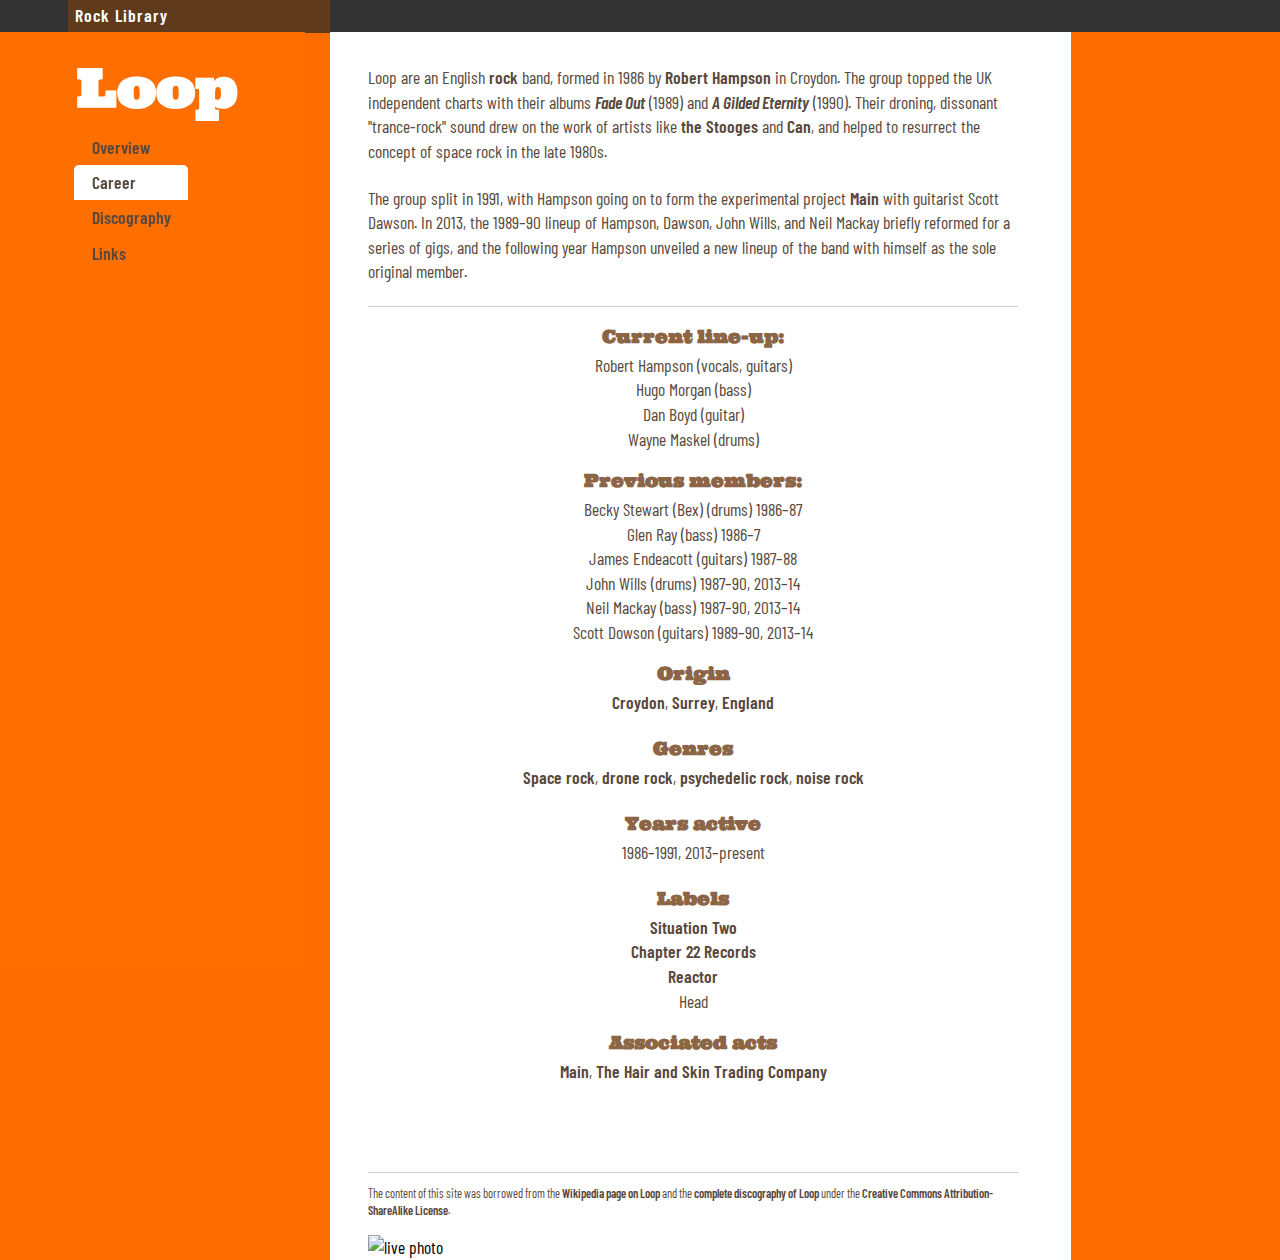
==== career.html @ be3361d3 "Create career.html" ====
<!DOCTYPE html>
<html lang="en">
	<head>
		<meta charset="utf-8">
		<title>lesson 6 | Loop</title>

		<link rel="stylesheet" href="css/main.css" media="all">
	
		<!-- Web Fonts -->
		<style>
@import url('https://fonts.googleapis.com/css?family=Barlow+Condensed:400,400i,500,500i,600,600i|Barlow:400,900|Ultra');
		</style>
		
		<!-- Mobile Friendliness -->
		<meta name="viewport" content="width=device-width, initial-scale=1"/>
		<meta name="MobileOptimized" content="width">
		<meta name="HandheldFriendly" content="true">

		<link rel="canonical" href="http://en.wikipedia.org/wiki/Loop_(band)"/>

		<!-- Polyfill for Picture element -->
		<script>document.createElement( "picture" );</script>
		<script src="js/picturefill.min.js" async></script>
	</head>
	<body>

	<div class="topElement">
		<ul>
			<li class="topElementli">Rock Library</li>
		</ul>
	</div>
		
		
		<header role="banner" class="banner" id="banner" tabindex="-1">
		<h1><a href="index.html">Loop</a></h1>
		<a id="nav-jump" href="#menu"><b class="hidden">Jump to the</b> Menu</a>
			
		</header>

<main role="main">

	<div class="parDiv">
	
		<p>Loop are an English <a href="https://en.wikipedia.org/wiki/Rock_music" title="Rock music">rock</a> band, formed in 1986 by <a href="https://en.wikipedia.org/wiki/Robert_Hampson" title="Robert Hampson">Robert Hampson</a> in Croydon. The group topped the UK independent charts with their albums <i><a href="https://en.wikipedia.org/wiki/Fade_Out_(album)" title="Fade Out (album)">Fade Out</a></i> (1989) and <i><a href="https://en.wikipedia.org/wiki/A_Gilded_Eternity" title="A Gilded Eternity">A Gilded Eternity</a></i> (1990). Their droning, dissonant "trance-rock" sound drew on the work of artists like <a href="https://en.wikipedia.org/wiki/The_Stooges" title="The Stooges">the Stooges</a> and <a href="https://en.wikipedia.org/wiki/Can_(band)" title="Can (band)">Can</a>, and helped to resurrect the concept of space rock in the late 1980s.</p>
		<p>The group split in 1991, with Hampson going on to form the experimental project <a href="https://en.wikipedia.org/wiki/Main_(band)" title="Main (band)">Main</a> with guitarist Scott Dawson. In 2013, the 1989–90 lineup of Hampson, Dawson, John Wills, and Neil Mackay briefly reformed for a series of gigs, and the following year Hampson unveiled a new lineup of the band with himself as the sole original member.</p>

</div>

<div class="factsDiv">			
			
<h3>Current line-up:</h3>

<ul class="members">
<li>Robert Hampson (vocals, guitars)</li>
<li>Hugo Morgan (bass)</li>
<li>Dan Boyd (guitar)</li>
<li>Wayne Maskel (drums)</li>
</ul>			
			
<h3>Previous members:</h3>

<ul>
<li>Becky Stewart (Bex) (drums) 1986–87</li>
<li>Glen Ray (bass) 1986–7</li>
<li>James Endeacott (guitars) 1987–88</li>
<li>John Wills (drums) 1987–90, 2013–14</li>
<li>Neil Mackay (bass) 1987–90, 2013–14</li>
<li>Scott Dowson (guitars) 1989–90, 2013–14</li>
</ul>

<h3>Origin</h3>

<p><a href="https://en.wikipedia.org/wiki/Croydon">Croydon</a>, <a href="https://en.wikipedia.org/wiki/Surrey">Surrey</a>, <a href="https://en.wikipedia.org/wiki/England">England</a></p>
 
<h3>Genres</h3>	

<p><a href="https://en.wikipedia.org/wiki/Space_rock">Space rock</a>, <a href="https://en.wikipedia.org/wiki/Drone_music">drone</a> <a href="https://en.wikipedia.org/wiki/Rock_music">rock</a>, <a href="https://en.wikipedia.org/wiki/Psychedelic_rock">psychedelic rock</a>, <a href="https://en.wikipedia.org/wiki/Noise_rock">noise rock</a></p>

<h3>Years active</h3>	

<p>1986–1991, 2013–present</p>


<h3>Labels</h3>

<ul class="labels">
<li><a href="https://en.wikipedia.org/wiki/Situation_Two">Situation Two</a></li>
 <li><a href="https://www.discogs.com/label/9010-Chapter-22">Chapter 22 Records</a></li>
<li><a href="https://www.discogs.com/label/174914-Reactor-2">Reactor</a></li> 
<li>Head</li>
</ul>

<h3>Associated acts</h3>	

<p><a href="https://en.wikipedia.org/wiki/Main_(band)">Main</a>, <a href="https://en.wikipedia.org/wiki/The_Hair_and_Skin_Trading_Company">The Hair and Skin Trading Company</a></p>
	

</div>		
		
</main>
		
	<nav id="menu" tabindex="-1" role="navigation">
	<h1 class="hidden">More:</h1>
	<ul>
	<li><a href="index.html"><b class="hidden"></b>Overview<b class="hidden">Overview</b></a></li>
	<li><mark><a href="career.html"><b class="hidden">Career</b>Career<b class="hidden">Career</b></a></mark></li>	
	<li><a href="discog.html"><b class="hidden">Discography</b>Discography<b class="hidden">Discography</b></a></li>
	<li><a href="links.html"><b class="hidden">Videos</b>Links<b class="hidden">Links</b></a></li>
	</ul>
	<a id="menu-close" href="#banner"><b class="hidden">Return to the content</b></a>
	</nav>

<main>
<div class="parDiv">
	
	<footer>
	<p id="copyright">The content of this site was borrowed from the <a href="//en.wikipedia.org/wiki/Loop_(band)">Wikipedia page on Loop </a>and the <a href="http://www.glassdarkly.com/LOOP-PAGE.html">complete discography of Loop </a>under the <a href="//en.wikipedia.org/wiki/Wikipedia:Text_of_Creative_Commons_Attribution-ShareAlike_3.0_Unported_License">Creative Commons Attribution-ShareAlike License</a>.</p>
	</footer>
	
	<img src="https://upload.wikimedia.org/wikipedia/commons/thumb/f/f1/Loop_%281989%29.jpg/559px-Loop_%281989%29.jpg"
	alt="live photo">
	
	
	</div>

</main>
		
	<script src="js/main.js" async></script>
	</body>
</html>
---- css/main.css ----
/* =================================================================
 * Main CSS file from I Heart Cuttlefish Project
 * by Aaron Gustafson, Easy Designs. Edited by Robin Spencer.
 * ================================================================= */

/* Charset Controls */
@charset "UTF-8";

/* Media Query controls */
@-moz-viewport {
  width: device-width;
  zoom: 1.0;
}
@-ms-viewport {
  width: device-width;
  zoom: 1.0;
}
@-o-viewport {
  width: device-width;
  zoom: 1.0;
}
@-webkit-viewport {
  width: device-width;
  zoom: 1.0;
}
@viewport {
  width: device-width;
  zoom: 1.0;
}

https://fonts.googleapis.com/css?family=Barlow+Condensed:300,300i,400,400i,500,500i,600,600i|Ultra, sans-serif;


/* CSS Reset for HTML5 */
article,aside,details,figcaption,figure,footer,header,hgroup,main,menu,nav,section,summary{display:block;}


body {
    font: 110%/1.4 "Barlow Condensed", Helvetica, Arial, sans-serif;
    margin: 0;
    padding: 0;
    background: #ff6d01;
    -moz-font-smoothing: antialiased;
    -ms-font-smoothing: antialiased;
    -o-font-smoothing: antialiased;
    -webkit-font-smoothing: antialiased;
    font-smoothing: antialiased;
}

/* =================================================================
 * Defaults
 * ================================================================= */
h1, h2{
    font-family: Ultra, sans-serif;
    line-height: 1; /* 1.4 * the font size */
    margin: 0;
	-moz-font-smoothing: antialiased;
        -ms-font-smoothing: antialiased;
        -o-font-smoothing: antialiased;
    -webkit-font-smoothing: antialiased;
         font-smoothing: antialiased;
	color: #fdb677;
}
h1 {
    font-size: 3em; /* 16 * 3 = 48 */
    margin-bottom: .15em; /* 16 * .15 = 2.4 */
}
section h1 {
    font-size: 2em; /* 16 * 2 = 32 */
}
h3 {
	font-family: Ultra;
	font-size: 1em;
	margin-bottom: .2em;
	color: #8c6546;
}

p, dl, ol, ul {
    margin: 0;
    margin-bottom: 1.25em; /* 16 * 1.2 = 20 */
    color: #58493c;
}
a {
    font-weight: 600;
    color: #58493c;
    text-decoration: none;
}
    a:hover,
    a:focus,
    a:active {
        color: #ff6e01;
	-webkit-transition: color 1s;
	-moz-transition: color 1s;
        -ms-transition: color 1s;
            transition: color 1s;
    }
ul {
    list-style-type: none;
    margin: 0;
    padding: 0;
}

cite {
    font-style: normal;
}
.topElementli {
    float: left;
    position: relative;
    margin: 0px 0px 0px 68px;
    padding: 3px 0px 5px 7px;
    font-family: "Barlow Condensed";
    font-weight: 600;
    color: #fff;
    background: #5f3a1d;
    letter-spacing: 1px;
    width: 255px;
    -webkit-transform: translateZ(0);
    -webkit-font-smoothing: subpixel-antialiased;
}


/* =================================================================
 * Helpers
 * ================================================================= */
.hidden {
    position: absolute !important;
    height: 1px;
    width: 1px;
    overflow: hidden;
    clip: rect(1px 1px 1px 1px); /* IE6 and IE7 use the wrong syntax */
    clip: rect(1px, 1px, 1px, 1px);
}


/* =================================================================
 * Layout
 * ================================================================= */
hr {
    display: none;
}
header,
main,
nav,
footer {
    margin: 0px;
}
header,
main,
nav {
    margin-bottom: 1em;
}
main {
    /* box-sizing: border-box; */
    padding: 65px 3em 1px 38px;
    margin: 0px 9em 0px 330px;
    max-width: 650px;
    /* -webkit-mask-position: inherit; */
    /* border-right: #ff6e01 solid 7em; */
    background: #fff;
}

.parDiv {
    max-width:  700px;
}
		
.factsDiv {
    border-top: 1px solid #ccc;
    display: block;
    text-align: center;
    max-width:  700px;
}
.topElement {
    position: fixed;
    margin: 0px 0px 0px 0px;
    width: 100%;
    background: #333;
    height: 32px;
}


/* =================================================================
 * Banner
 * ================================================================= */
.banner {
    background: #ff6f00;
    color: #fff;
    margin: 32px 0 2em;
    padding: 3% 2em;
    position: fixed;
    width: 270px;
    float: left;
    position: fixed;
    outline: none;
}
    .banner h1 {
        font-size: 3em;
        line-height: 1;
        margin: 0;
    }
    .banner a {
        border-bottom: 0;
        color: #fff;
        text-decoration: none;
    }
.banner--home {
    text-align: center;
    padding: 7% 0 5%;
}
    .banner--home h1 {
        font-size: 8vw; /* if supported, scale with the screen */
        padding-top: 2%;
    }
    .banner--home img {
        display: inline;
        width: 50%;
        max-width: 400px;
        height: auto;
    }


/* =================================================================
 * Navigation
 * ================================================================= */
#nav-jump {
    border: 1px solid;
    border-radius: 3px;
    background: #333;
    color: #fff;
    font-family: "Barlow Condensed", Helvetica, Arial, sans-serif;
    font-weight: 400;
    font-size: 1em;
    padding: .5em;
    text-transform: uppercase;
    /* move to the upper right corner */
    position: absolute;
    top: .75em;
    right: 1em;
    z-index: 1000;
}
nav {
    outline: none;
}
nav ul {
    background: #fff;
    background-color: rgba(255, 255, 255, .95);
    color: #000;
    border-top: 1px solid;
    list-style: none;
    margin: 42px 0px 0px 49px;
    padding: 0;
    position: fixed;
}
nav a {
    border-bottom: 1px solid #000;
    color: #000;
    display: block;
    	font: "Barlow Condensed", Helvetica, Arial, sans-serif;
	font-weight: 400;
	font-size: 1em;
    line-height: 2;
    padding: 0 1em;
    outline: none;
    -webkit-transition: background .4s, color 0s .1s;
       -moz-transition: background .4s, color 0s .1s;
        -ms-transition: background .4s, color 0s .1s;
            transition: background .4s, color 0s .1s;
}
nav mark a {
    background: #000;
    color: #fff;
}
nav ul a:hover,
nav ul a:focus,
nav mark a:hover,
nav mark a:focus {
    background: #ccc;
    color: #000;
    -webkit-transition: background .4s;
       -moz-transition: background .4s;
        -ms-transition: background .4s;
            transition: background .4s;
}

 
/* =================================================================
 * Footer
 * ================================================================= */
footer {
    border-top: 1px solid #ccc;
    padding-top: 1em;
    font-size: 0.7em; /* 16 * .875 = 14 */
    /* max-width: inherit; */
    }

 
/* =================================================================
 * Media
 * ================================================================= */

/* =Responsive Images */
picture,
img {
    display: block;
    width: 100%;
    /* max-width: 100%; */
    /* height: auto; */
}

/* =Responsive Videos
 * See http://css-tricks.com/NetMag/FluidWidthVideo/Article-FluidWidthVideo.php */
.video {
	position: relative;
	padding-bottom: 56.25%; // 16:9
	padding-top: 30px; /* IE6 workaround*/
    width: 100%;
	height: 0;
}
.video--4x3 {
    padding-bottom: 75%; /* 5x3 ratio */
}
.video video,
.video iframe {
    position: absolute;
    top: 0;
    left: 0;
    width: 100%;
    height: 100%;
}

/* =Figures */
figure {
    margin: 0 0 1.25em; /* 16 * 1.2 = 20 */
}
.figure {
    position: relative; /* contain the source */
}
    .figure__caption {
        font-size: 0.875em; /* 16 * .875 = 14 */
        margin: 1em 0 0;
    }
        .figure__caption em,
        .figure__caption i {
            font-style: normal;
        }
    .figure__source {
        background: black;
        background: rgba( 0, 0, 0, .8 ); /* 80% black */
        color: white;

        font-size: 0.7857em; /* 14 * .7857 = 11 */

        padding: .5em .75em;

        /* position over the image */
        position: absolute;
        top: 0;
        right: 0;
    }
        .figure__source a {
            color: white;
            color: inherit;
            text-decoration: none;
        }
    
.figure--inline {
    display: block;
    margin: 1em auto;
    max-width: 310px;
}
    .figure--inline img,
    .figure--inline picture,
    .figure--inline .video {
        margin-bottom: 1em;
    }
    .figure--inline::before,
    .figure--inline::after {
        content: " ";
        display: block;
        height: 0;
        margin: 1em auto 0;
        width: 50%;
        border-top: 1px solid #ccc;
    }
    .figure--inline::before {
        margin: 0 auto 1em;
    }
    .figure--inline .figure__source {
        margin-top: 1.4545em; /* make room for the space 11 * 1.4545 = 16 */
        top: 1px; /* the border */
    }
    h1 + .figure--inline::before {
        display: none;
    }
    h1 + .figure--inline .figure__source {
        margin-top: 0; /* remove the space */
        top: 0; /* and the border compensation */
    }


/* =================================================================
 * Galleries
 * ================================================================= */
.gallery {}
    .gallery__item::after {
        content: " ";
        display: block;
        height: 0;
        margin: 1em auto 0;
        width: 50%;
        border-top: 1px solid #ccc;
    }
    .gallery__item:last-child::after {
        display: none;
    }


/* for getActiveMQ */
#getActiveMQ-watcher { font-family: "default"; }

/* 320px—648px */
@media only screen and (min-width:20em) and (max-width:40.5em) {
	
	.topElementli {
    	margin: 0px 0px 0px 12px;
	}
    
    /* =================================================================
     * Banner
     * ================================================================= */
    .banner {
        /* margin: 0; */
        /* margin-right: 2px; */
        /* padding-right: 4.625em; */
        /* min-width: 100%; */
        width: 90%;
        padding: 18px 35px 18px 18px;
    }
        .banner h1 a {
            display: table-cell;
            line-height: 1;
            height: 1em;
            vertical-align: middle;
        }
    .banner--home {
        padding-right: 0;
    }
        .banner--home h1 a {
            display: block;
            line-height: 2.5;
            height: auto;
        }
	main {
	padding: 134px 2em 0 18px;
	border: 0;
	margin: 0px 0px -95px;
	}
     
    /* =================================================================
     * Navigation
     * ================================================================= */
    /* body:not(:target) is a nifty CSS filter to allow show/hide with CSS 
     * in browsers that support :not() and :target
     * See: http://www.creativebloq.com/css3/build-smart-mobile-navigation-without-hacks-6122800
     */
    body:not(:target) #menu {
        max-width: 100%;
        width: 100%;
        position: absolute;
        top: 0;
        left: 0;
        right: 0;
        outline: 0;
    }
        body:not(:target) #menu ul {
            background: transparent;
            border: 1px solid transparent;
            border-bottom-width: 0;
            max-width: 12.5em; /* 16 * 12.5 = 200 */
            position: absolute;
            right: 2%;
            top: 3em;
            z-index: 1002;
        }
        body:not(:target) #menu ul a {
            border-bottom-width: 1;
            overflow: hidden;
            height: 0;
            /* Hardware Accelerate for better animation */
               -moz-transform: translate3d(0,0,0);
                -ms-transform: translate3d(0,0,0);
            -webkit-transform: translate3d(0,0,0);
                    transform: translate3d(0,0,0);
               -moz-transition: height .15s;
                -ms-transition: height .15s;
            -webkit-transition: height .15s;
                    transition: height .15s;
        }
        body:not(:target) #menu:target {
            /* Overlay everything */
            bottom: 0;
            height: 100%;
        }
        body:not(:target) #menu:target ul {
            background: #fff;
            background-color: rgba(255, 255, 255, .95);
            border-color: #000;
        }
        body:not(:target) #menu:target ul a {
            border-bottom-width: 1px;
            height: 2em;
            position: relative;
            z-index: 1;
               -moz-transition: height .25s;
                -ms-transition: height .25s;
            -webkit-transition: height .25s;
                    transition: height .25s;
        }
        body:not(:target) #menu-close {
            border: 0;
            display: block;
            position: absolute;
            top: 0;
            right: 0;
            bottom: 0;
            left: 0;
            z-index: 1001;
        }
     
    /* Drawer Nav */
    .drawer-nav-enabled {
        /* nothing to see here :-) */
    }
        .drawer-nav-enabled body {
            overflow-x: hidden;
            width: 100%;
            height: 100%;
            position: relative;
            left: 0;
               -moz-transition: left .25s ease;
                 -o-transition: left .25s ease;
            -webkit-transition: left .25s ease;
                    transition: left .25s ease;
            /* Hardware acceleration for the animation */
               -moz-transform: translate3d(0,0,0);
                -ms-transform: translate3d(0,0,0);
            -webkit-transform: translate3d(0,0,0);
                    transform: translate3d(0,0,0);
        }
        .drawer-nav-enabled body #menu {
            overflow: auto;
            overflow-x: hidden;
            width: 0;
            max-width: 80%;
            position: absolute;
            top: 0;
            bottom: 0;
            left: 100%;
            z-index: 3;
               -moz-transition: width .25s ease;
                 -o-transition: width .25s ease;
            -webkit-transition: width .25s ease;
                    transition: width .25s ease;
        }
            .drawer-nav-enabled body #menu ul {
                position: static;
                max-width: 100%;
		margin: 48px 0px 0px 10px;
            }
                .drawer-nav-enabled body #menu ul a {
                    height: auto;
                }
                    .drawer-nav-enabled body #menu ul a:hover,
                    .drawer-nav-enabled body #menu ul a:focus {
                        background-color: #ccc;
                    }
        .drawer-nav-open {
            overflow: hidden;
            position: fixed;
            top: 0;
            bottom: 0;
            left: 0;
            right: 0;
        }
            .drawer-nav-open body {
                left: -80%;
                overflow: visible;
            }
                .drawer-nav-open body #menu {
                    overflow: visible;
                    width: 80%;
		    background: #fff;
                }
                .drawer-nav-open body #menu-close {
                    background: black;
                    background: rgba( 0, 0, 0, .5 );
                    left: -100%;
                    width: 100%;
                    box-sizing: border-box;
                }


    /* for getActiveMQ */
    #getActiveMQ-watcher { font-family: "small"; }

}
 
/* >= 648px */
@media only screen and (min-width:40.5em) {
    
    /* =================================================================
     * Banner
     * ================================================================= */
    .banner {
        padding: 1em;
	min-height: 100%;
    }
        .banner h1 {
        margin: 1px 0px 0px 59px;
        line-height: 1.4;
        }
     
    /* =================================================================
     * Navigation
     * ================================================================= */
    #nav-jump {
        right: auto;
        left:  -999em;
    }
        #nav-jump:focus {
            right: 1em;
            left:  auto;
        }
    #menu {
        position: absolute;
        top: 5em;
        /* right: 0; */
        left: 5;
        center: inherit;
        /* white-space: nowrap; */
    }
        #menu ul {
            background: transparent;
            border: 0;
            margin-left: 76px;
        }
        #menu li,
        #menu a {
            border: 0;
            /* display: inline-block; */
            margin-left: -1px;
        }
        #menu a {
            border-radius: 5px 5px 0 0;
            font-weight: 600;
            color: #58493c;
            line-height: 2em;
            padding: 0 1em;
        }
        #menu mark a {
            background: #fff;
            font-weight: 600;
            color: #58493c;
        }
        #menu ul a:hover,
        #menu ul a:focus,
        #menu ul mark a:hover,
        #menu ul mark a:focus {
            background: #ccc;
            font-weight: 600;
    	    color: #58493c;
        }
        #menu ul a:active,
        #menu ul mark a:active {
            background: green;
            font-weight: 600;
            color: #58493c;
        }
    .home #menu {
        position: static;
        text-align: center;
        margin: 1em auto;
        padding: 0;
        white-space: normal;
    }
        .home #menu ul {
            width: auto;
        }
        .home #menu li {
            display: block;
        }
        .home #menu a {
            border-radius: 5px;
            color: #000;
        }
        .home #menu mark a {
            background: #000;
            color: #fff;
        }
        .home #menu ul a:hover,
        .home #menu ul a:focus,
        .home #menu ul mark a:hover,
        .home #menu ul mark a:focus {
            background: #ccc;
            color: #000;
        }
        .home #menu h1.hidden,
        .home #menu ul .hidden {
            position: static !important;
            width: 100%;
            height: auto;
            clip: inherit;
            overflow: visible;
        }
        .home #menu h1 {
            margin-bottom: .5em;
        }
            .home #menu h1::before {
                content: " ";
                display: block;
                height: 0;
                margin: .5em auto 1em;
                width: 50%;
                border-top: 1px solid #ccc;
            }
    .home #menu-close::before {
        color: #000;
        content: "^ Return to the top";
        display: inline-block;
        font-size: .75em;
        margin-top: 1em;
        text-transform:  uppercase;
    }
        .home #menu-close:hover::before,
        .home #menu-close:focus::before {
            color: red;
        }
    

    /* =================================================================
     * Figures
     * ================================================================= */
    .figure--inline {
        float: right;
        margin-left: 2%;
        margin-top: 0;
    }
        h1 + .figure--inline::before {
            display: none;
        }
     
    /* =================================================================
     * Galleries
     * ================================================================= */
    .gallery__item::after {
        display: none;
    }


    /* for getActiveMQ */
    #getActiveMQ-watcher { font-family: "medium"; }
    
}


/* 648px–960px */
@media only screen and (min-width:40.5em) and (max-width:59.99em) {

    /* =================================================================
     * Galleries
     * ================================================================= */
    .gallery {
        overflow: hidden;
    }
        .gallery__item {
            float: left;
            width: 48%;
            margin-right: 2%;
        }
            .gallery__item:nth-child(odd) {
                clear: both;
            }
            .gallery__item:nth-child(even) {
                float: right;
                margin-right: 0;
            }
    
    /* for getActiveMQ */
    #getActiveMQ-watcher { font-family: "large"; }
    
}


/* >= 960px */
@media only screen and (min-width:60em) {

    /* =================================================================
     * Banner
     * ================================================================= */
    .banner {
        min-height: 100%;
        max-width: 100%;
    }
        .banner h1 {
            font-size: 3em;
            line-height: 1.4;
            /* padding: 0; */
            position: fixed;
            float: left;
            /* left: 50%; */
            /* margin-left: -10em; */
        }
    .banner--home {
        padding-bottom: 3%;
    }
        .banner--home h1 {
            font-size: 8vw; /* if supported, scale with the screen */
            position: static;
            margin-left: 0;
        }
     
    /* =================================================================
     * Navigation
     * ================================================================= */
    #nav-jump:focus {
        right: 50%;
        left:  auto;
        margin-right: -33em;
    }
    #menu {
        /* top: 4em; */
        /* right: 50%; */
        /* margin-right: -30em; */
        /* padding-right: 1em; */
    }
        #menu li {
            margin-left: -1px;
        }
            
    /* =================================================================
     * Figures
     * ================================================================= */
    .figure--inline {
        width: 32%;
    }
     
    /* =================================================================
     * Galleries
     * ================================================================= */
     .gallery {
         overflow: hidden;
     }
        .gallery__item {
            float: left;
            width: 32%;
            margin-right: 2%;
        }
            .gallery__item:nth-child(3n+1) {
                clear: both;
            }
            .gallery__item:nth-child(3n+3) {
                float: right;
                margin-right: 0;
            }
    
    /* for getActiveMQ */
    #getActiveMQ-watcher { font-family: "x-large"; }
    
}

/* Print Styles */
@media print {
    
    /* =================================================================
     * Overall page setup
     * ================================================================= */
    @page { margin: 0.5in; }
	* { background: transparent !important; }
	
	/* =================================================================
     * Readable font size
     * ================================================================= */
    body {
        font-size: 12pt;
    }
    h1 {
        font-size: 36pt;
    }
    section h1 {
        font-size: 24pt;
    }
    
    /* =================================================================
     * Links!
     * ================================================================= */
    a {
        border: 0;
    }
    a::after {
        content: " (" attr(href) ")";
        font-size: 75%;
        font-style: normal;
        font-family: monospace;
        white-space: prewrap;
    }
    a[href^="#"]::after {
        content: "";
    }
    
    /* =================================================================
     * widows & orphans
     * ================================================================= */
    p { widows: 4; orphans: 4; }
	h1, h2, h3, h4, h5, h6, dl, ul, ol { page-break-inside: avoid; }
    
    /* =================================================================
     * Hide from print
     * ================================================================= */
    #banner img,
    #nav-jump,
    #menu {
        display: none;
    }
    
    /* =================================================================
     * Header &  Footer
     * ================================================================= */
    #banner {
        text-align: center;
    }
    #banner a::after {
        content: "";
    }
    
    /* =================================================================
     * Figures
     * ================================================================= */
    .figure--inline {
        float: right;
        margin-left: 2%;
        margin-top: 0;
        max-width: 33%;
        page-break-inside: avoid;
    }
        h1 + .figure--inline::before {
            display: none;
        }
        .figure__source {
            background: white !important;
            color: black;
        }
        .figure__source a {
            color: black;
            border: 0;
        }
        .figure__source a::after {
            content: "";
        }
}
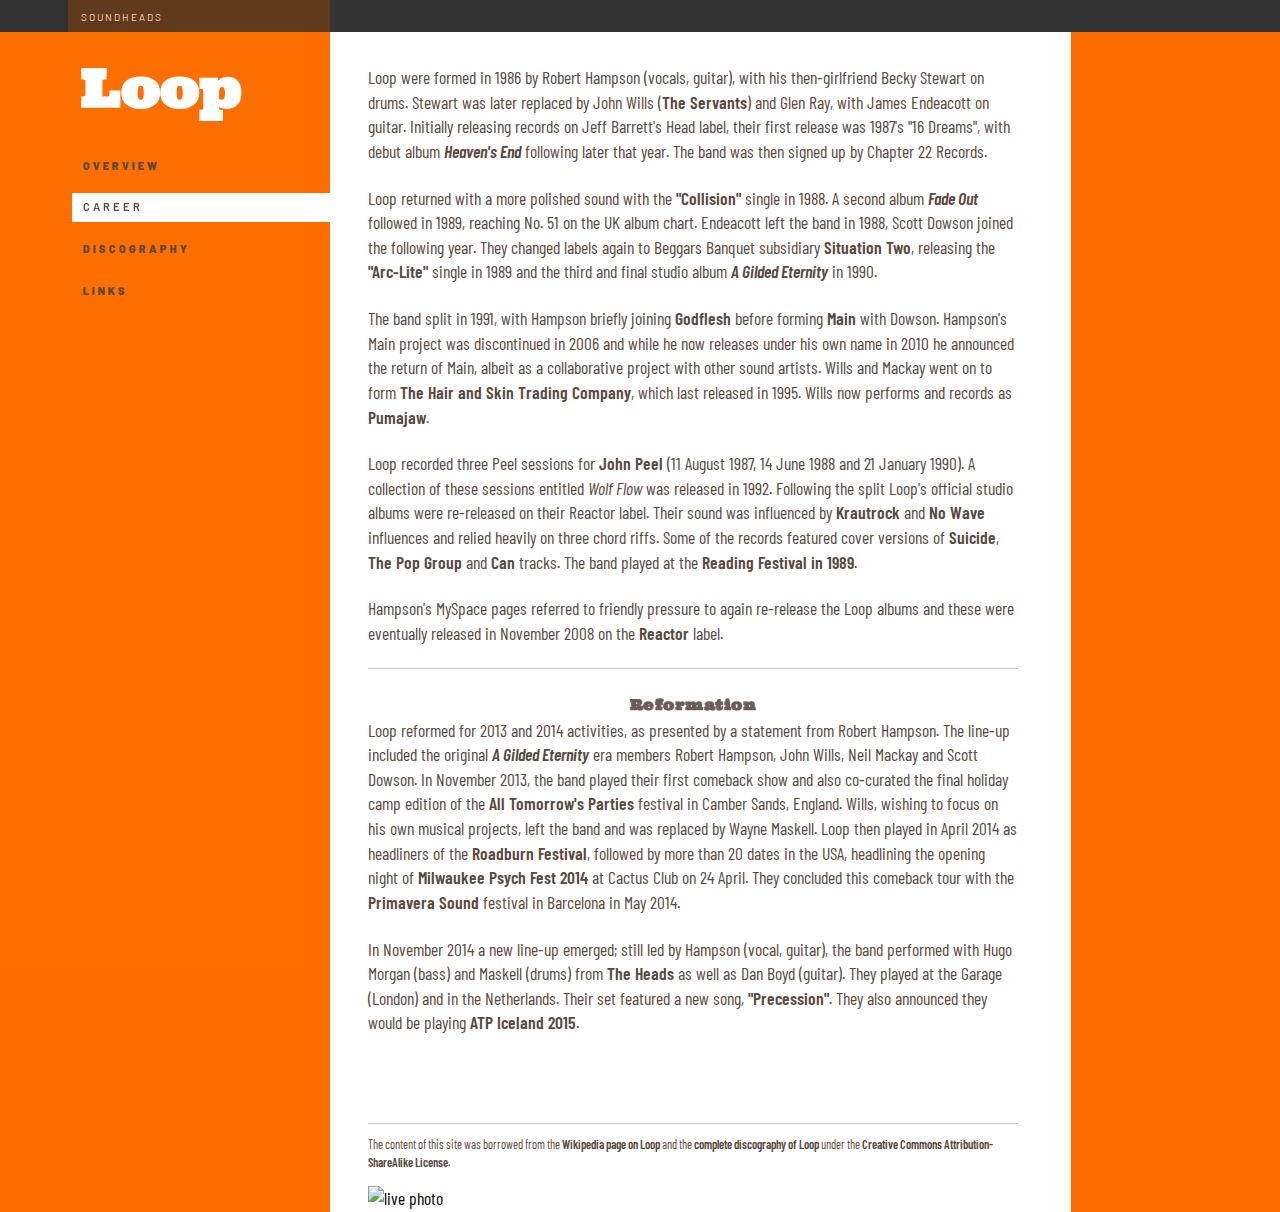
==== commit 36479927: "Update career.html" ====
--- a/career.html
+++ b/career.html
@@ -26,7 +26,7 @@
 
 	<div class="topElement">
 		<ul>
-			<li class="topElementli">Rock Library</li>
+			<li class="topElementli">Soundheads</li>
 		</ul>
 	</div>
 		
@@ -40,62 +40,32 @@
 <main role="main">
 
 	<div class="parDiv">
+
+<p>Loop were formed in 1986 by Robert Hampson (vocals, guitar), with his then-girlfriend Becky Stewart on drums. Stewart was later replaced by John Wills (<a href="https://en.wikipedia.org/wiki/The_Servants" title="The Servants">The Servants</a>) and Glen Ray, with James Endeacott on guitar. Initially releasing records on Jeff Barrett's Head label, their first release was 1987's "16 Dreams", with debut album <i><a href="https://en.wikipedia.org/wiki/Heaven%27s_End" title="Heaven's End">Heaven's End</a></i> following later that year. The band was then signed up by Chapter 22 Records.</p>
+
+<p>Loop returned with a more polished sound with the <a href="https://www.youtube.com/watch?v=pdqFzrwDMCY">"Collision"</a> single in 1988. A second album <i><a href="https://en.wikipedia.org/wiki/Fade_Out_(album)">Fade Out</a></i> followed in 1989, reaching No. 51 on the UK album chart. Endeacott left the band in 1988, Scott Dowson joined the following year. They changed labels again to Beggars Banquet subsidiary <a href="https://en.wikipedia.org/wiki/Situation_Two">Situation Two</a>, releasing the <a href="https://www.youtube.com/watch?v=Znar_xCFRSU">"Arc-Lite"</a> single in 1989 and the third and final studio album <i><a href="https://en.wikipedia.org/wiki/A_Gilded_Eternity">A Gilded Eternity</a></i> in 1990.</p>
+		
+<p>The band split in 1991, with Hampson briefly joining <a href="https://en.wikipedia.org/wiki/Godflesh">Godflesh</a> before forming <a href="https://en.wikipedia.org/wiki/Main_(band)">Main</a> with Dowson. Hampson's Main project was discontinued in 2006 and while he now releases under his own name in 2010 he announced the return of Main, albeit as a collaborative project with other sound artists. Wills and Mackay went on to form <a href="https://en.wikipedia.org/wiki/The_Hair_and_Skin_Trading_Company">The Hair and Skin Trading Company</a>, which last released in 1995. Wills now performs and records as <a href="https://en.wikipedia.org/wiki/Pumajaw">Pumajaw</a>.</p>
+
+<p>Loop recorded three Peel sessions for <a href="https://en.wikipedia.org/wiki/John_Peel">John Peel</a> (11 August 1987, 14 June 1988 and 21 January 1990). A collection of these sessions entitled <i>Wolf Flow</i> was released in 1992. Following the split Loop's official studio albums were re-released on their Reactor label. Their sound was influenced by <a href="https://en.wikipedia.org/wiki/Krautrock">Krautrock</a> and <a href="https://en.wikipedia.org/wiki/No_wave">No Wave</a> influences and relied heavily on three chord riffs. Some of the records featured cover versions of <a href="https://en.wikipedia.org/wiki/Suicide_(band)">Suicide</a>, <a href="https://en.wikipedia.org/wiki/The_Pop_Group">The Pop Group</a> and <a href="https://en.wikipedia.org/wiki/Can_(band)">Can</a> tracks. The band played at the <a href="https://www.readingfestival.com/history/reading-1989">Reading Festival in 1989</a>.</p>
+		
+<p>Hampson's MySpace pages referred to friendly pressure to again re-release the Loop albums and these were eventually released in November 2008 on the <a href="https://www.discogs.com/label/174914-Reactor-2">Reactor</a> label.</p>
+
+</div>		
+
+<div class="factsDiv">	
 	
-		<p>Loop are an English <a href="https://en.wikipedia.org/wiki/Rock_music" title="Rock music">rock</a> band, formed in 1986 by <a href="https://en.wikipedia.org/wiki/Robert_Hampson" title="Robert Hampson">Robert Hampson</a> in Croydon. The group topped the UK independent charts with their albums <i><a href="https://en.wikipedia.org/wiki/Fade_Out_(album)" title="Fade Out (album)">Fade Out</a></i> (1989) and <i><a href="https://en.wikipedia.org/wiki/A_Gilded_Eternity" title="A Gilded Eternity">A Gilded Eternity</a></i> (1990). Their droning, dissonant "trance-rock" sound drew on the work of artists like <a href="https://en.wikipedia.org/wiki/The_Stooges" title="The Stooges">the Stooges</a> and <a href="https://en.wikipedia.org/wiki/Can_(band)" title="Can (band)">Can</a>, and helped to resurrect the concept of space rock in the late 1980s.</p>
-		<p>The group split in 1991, with Hampson going on to form the experimental project <a href="https://en.wikipedia.org/wiki/Main_(band)" title="Main (band)">Main</a> with guitarist Scott Dawson. In 2013, the 1989–90 lineup of Hampson, Dawson, John Wills, and Neil Mackay briefly reformed for a series of gigs, and the following year Hampson unveiled a new lineup of the band with himself as the sole original member.</p>
+<h3>Reformation</h3>
+
+</div>	
+	
+<div class="parDiv">
+	
+<p>Loop reformed for 2013 and 2014 activities, as presented by a statement from Robert Hampson. The line-up included the original <i><a href="https://en.wikipedia.org/wiki/A_Gilded_Eternity" title="A Gilded Eternity">A Gilded Eternity</a></i> era members Robert Hampson, John Wills, Neil Mackay and Scott Dowson. In November 2013, the band played their first comeback show and also co-curated the final holiday camp edition of the <a href="https://en.wikipedia.org/wiki/All_Tomorrow%27s_Parties_(festival)">All Tomorrow's Parties</a> festival in Camber Sands, England. Wills, wishing to focus on his own musical projects, left the band and was replaced by Wayne Maskell. Loop then played in April 2014 as headliners of the <a href="https://en.wikipedia.org/wiki/Roadburn_Festival#2014_edition">Roadburn Festival</a>, followed by more than 20 dates in the USA, headlining the opening night of <a href="http://milwaukeerecord.com/music/milwaukee-records-guide-milwaukee-psych-fest-2014/">Milwaukee Psych Fest 2014</a> at Cactus Club on 24 April. They concluded this comeback tour with the <a href="https://www.songkick.com/festivals/618-primavera-sound/id/17205099-primavera-sound-festival-2014">Primavera Sound</a> festival in Barcelona in May 2014.</p>
+
+<p>In November 2014 a new line-up emerged; still led by Hampson (vocal, guitar), the band performed with Hugo Morgan (bass) and Maskell (drums) from <a href="https://en.wikipedia.org/wiki/The_Heads_(British_band)">The Heads</a> as well as Dan Boyd (guitar). They played at the Garage (London) and in the Netherlands. Their set featured a new song, <a href="https://soundcloud.com/atpfestival/loop-precession">"Precession"</a>. They also announced they would be playing <a href="https://www.atpfestival.com/events/atpiceland2015">ATP Iceland 2015</a>.</p>
 
 </div>
-
-<div class="factsDiv">			
-			
-<h3>Current line-up:</h3>
-
-<ul class="members">
-<li>Robert Hampson (vocals, guitars)</li>
-<li>Hugo Morgan (bass)</li>
-<li>Dan Boyd (guitar)</li>
-<li>Wayne Maskel (drums)</li>
-</ul>			
-			
-<h3>Previous members:</h3>
-
-<ul>
-<li>Becky Stewart (Bex) (drums) 1986–87</li>
-<li>Glen Ray (bass) 1986–7</li>
-<li>James Endeacott (guitars) 1987–88</li>
-<li>John Wills (drums) 1987–90, 2013–14</li>
-<li>Neil Mackay (bass) 1987–90, 2013–14</li>
-<li>Scott Dowson (guitars) 1989–90, 2013–14</li>
-</ul>
-
-<h3>Origin</h3>
-
-<p><a href="https://en.wikipedia.org/wiki/Croydon">Croydon</a>, <a href="https://en.wikipedia.org/wiki/Surrey">Surrey</a>, <a href="https://en.wikipedia.org/wiki/England">England</a></p>
- 
-<h3>Genres</h3>	
-
-<p><a href="https://en.wikipedia.org/wiki/Space_rock">Space rock</a>, <a href="https://en.wikipedia.org/wiki/Drone_music">drone</a> <a href="https://en.wikipedia.org/wiki/Rock_music">rock</a>, <a href="https://en.wikipedia.org/wiki/Psychedelic_rock">psychedelic rock</a>, <a href="https://en.wikipedia.org/wiki/Noise_rock">noise rock</a></p>
-
-<h3>Years active</h3>	
-
-<p>1986–1991, 2013–present</p>
-
-
-<h3>Labels</h3>
-
-<ul class="labels">
-<li><a href="https://en.wikipedia.org/wiki/Situation_Two">Situation Two</a></li>
- <li><a href="https://www.discogs.com/label/9010-Chapter-22">Chapter 22 Records</a></li>
-<li><a href="https://www.discogs.com/label/174914-Reactor-2">Reactor</a></li> 
-<li>Head</li>
-</ul>
-
-<h3>Associated acts</h3>	
-
-<p><a href="https://en.wikipedia.org/wiki/Main_(band)">Main</a>, <a href="https://en.wikipedia.org/wiki/The_Hair_and_Skin_Trading_Company">The Hair and Skin Trading Company</a></p>
-	
-
-</div>		
 		
 </main>
 		
@@ -111,7 +81,7 @@
 	</nav>
 
 <main>
-<div class="parDiv">
+<div class="bottomDiv">
 	
 	<footer>
 	<p id="copyright">The content of this site was borrowed from the <a href="//en.wikipedia.org/wiki/Loop_(band)">Wikipedia page on Loop </a>and the <a href="http://www.glassdarkly.com/LOOP-PAGE.html">complete discography of Loop </a>under the <a href="//en.wikipedia.org/wiki/Wikipedia:Text_of_Creative_Commons_Attribution-ShareAlike_3.0_Unported_License">Creative Commons Attribution-ShareAlike License</a>.</p>
--- a/css/main.css
+++ b/css/main.css
@@ -69,10 +69,11 @@
     font-size: 2em; /* 16 * 2 = 32 */
 }
 h3 {
-	font-family: Ultra;
-	font-size: 1em;
-	margin-bottom: .2em;
-	color: #8c6546;
+    font-family: Ultra;
+    font-size: .87em;
+    letter-spacing: .03em;
+    margin-bottom: .15em;
+    color: #6b5f55;
 }
 
 p, dl, ol, ul {
@@ -80,6 +81,18 @@
     margin-bottom: 1.25em; /* 16 * 1.2 = 20 */
     color: #58493c;
 }
+.figcaptionP {
+    margin-bottom: .5em;
+}
+.lps {
+    font-weight: 600;
+    margin-bottom: 6px;
+}
+.tracks {
+    margin-bottom: 3px;
+    font-weight: 600;
+    line-height: 1;
+}
 a {
     font-weight: 600;
     color: #58493c;
@@ -88,7 +101,7 @@
     a:hover,
     a:focus,
     a:active {
-        color: #ff6e01;
+    color: #ff6e01;
 	-webkit-transition: color 1s;
 	-moz-transition: color 1s;
         -ms-transition: color 1s;
@@ -99,6 +112,12 @@
     margin: 0;
     padding: 0;
 }
+.tracklist {
+    margin-left: -24px;
+}
+.runoffs {
+    margin-left: 0px;
+}
 
 cite {
     font-style: normal;
@@ -107,13 +126,17 @@
     float: left;
     position: relative;
     margin: 0px 0px 0px 68px;
-    padding: 3px 0px 5px 7px;
-    font-family: "Barlow Condensed";
+    padding: 10px 0px 8px 13px;
+    /* font-family: "Barlow Condensed"; */
     font-weight: 600;
-    color: #fff;
+    color: #ffd1af;
     background: #5f3a1d;
-    letter-spacing: 1px;
-    width: 255px;
+    letter-spacing: 2px;
+    width: 249px;
+    font-family: Barlow;
+    font-weight: 400;
+    font-size: 10px;
+    text-transform: uppercase;
     -webkit-transform: translateZ(0);
     -webkit-font-smoothing: subpixel-antialiased;
 }
@@ -168,6 +191,7 @@
     display: block;
     text-align: center;
     max-width:  700px;
+    padding-top: 10px;
 }
 .topElement {
     position: fixed;
@@ -335,8 +359,9 @@
     position: relative; /* contain the source */
 }
     .figure__caption {
-        font-size: 0.875em; /* 16 * .875 = 14 */
+        font-size: 0.85em; /* 16 * .875 = 14 */
         margin: 1em 0 0;
+	padding-right: 15px;
     }
         .figure__caption em,
         .figure__caption i {
@@ -615,7 +640,7 @@
 	min-height: 100%;
     }
         .banner h1 {
-        margin: 1px 0px 0px 59px;
+        margin: 1px 0px 0px 63px;
         line-height: 1.4;
         }
      
@@ -632,7 +657,7 @@
         }
     #menu {
         position: absolute;
-        top: 5em;
+        top: 5.5em;
         /* right: 0; */
         left: 5;
         center: inherit;
@@ -641,7 +666,7 @@
         #menu ul {
             background: transparent;
             border: 0;
-            margin-left: 76px;
+            margin-left: 74px;
         }
         #menu li,
         #menu a {
@@ -650,11 +675,18 @@
             margin-left: -1px;
         }
         #menu a {
-            border-radius: 5px 5px 0 0;
+            margin-top: 13px;
+    /* border-radius: 11px 17px 0 0; */
             font-weight: 600;
             color: #58493c;
-            line-height: 2em;
+            line-height: 2.6em;            
             padding: 0 1em;
+            width: 236px;
+            font-family: Barlow;
+            font-weight: 900;
+            font-size: 11px;
+            text-transform: uppercase;
+            letter-spacing: 3px;
         }
         #menu mark a {
             background: #fff;
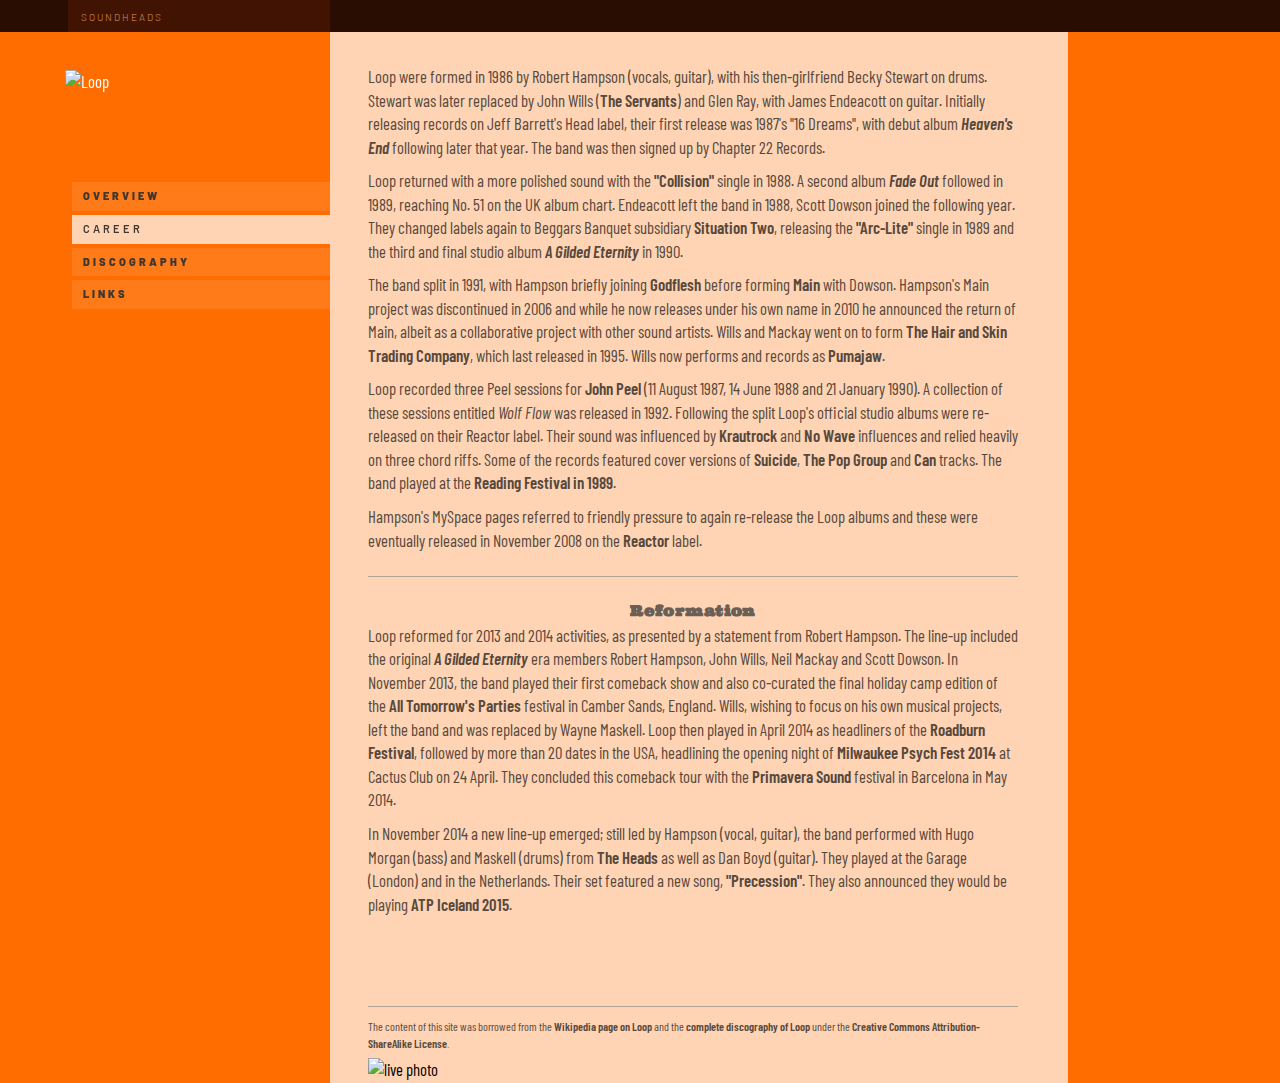
==== commit e09c275a: "Update career.html" ====
--- a/career.html
+++ b/career.html
@@ -32,7 +32,7 @@
 		
 		
 		<header role="banner" class="banner" id="banner" tabindex="-1">
-		<h1><a href="index.html">Loop</a></h1>
+		<div class="bannerLogo"><img src="images/logo-lg2.png" alt="Loop"><a href="index.html"></a></div>
 		<a id="nav-jump" href="#menu"><b class="hidden">Jump to the</b> Menu</a>
 			
 		</header>
--- a/css/main.css
+++ b/css/main.css
@@ -36,15 +36,14 @@
 
 
 body {
-    font: 110%/1.4 "Barlow Condensed", Helvetica, Arial, sans-serif;
+    background: url(../images/bgd2.jpg) no-repeat fixed center top #ff6d01;
+    min-height: 100%;
+    min-width: 100%;
+    background-size: cover;
+    font: 105%/1.4 "Barlow Condensed", Helvetica, Arial, sans-serif;
     margin: 0;
     padding: 0;
-    background: #ff6d01;
-    -moz-font-smoothing: antialiased;
-    -ms-font-smoothing: antialiased;
-    -o-font-smoothing: antialiased;
     -webkit-font-smoothing: antialiased;
-    font-smoothing: antialiased;
 }
 
 /* =================================================================
@@ -54,12 +53,6 @@
     font-family: Ultra, sans-serif;
     line-height: 1; /* 1.4 * the font size */
     margin: 0;
-	-moz-font-smoothing: antialiased;
-        -ms-font-smoothing: antialiased;
-        -o-font-smoothing: antialiased;
-    -webkit-font-smoothing: antialiased;
-         font-smoothing: antialiased;
-	color: #fdb677;
 }
 h1 {
     font-size: 3em; /* 16 * 3 = 48 */
@@ -75,10 +68,9 @@
     margin-bottom: .15em;
     color: #6b5f55;
 }
-
-p, dl, ol, ul {
+p, ol, ul {
     margin: 0;
-    margin-bottom: 1.25em; /* 16 * 1.2 = 20 */
+    margin-bottom: .6em; /* 16 * 1.2 = 20 */
     color: #58493c;
 }
 .figcaptionP {
@@ -92,6 +84,15 @@
     margin-bottom: 3px;
     font-weight: 600;
     line-height: 1;
+}
+.discoghead {
+    font-family: Ultra;
+    font-size: 1em;
+    letter-spacing: .06em;
+    margin-bottom: .8em;
+    color: #6b5f55;
+    border-top: 1px solid #b1a193;
+    padding-top: 12px;
 }
 a {
     font-weight: 600;
@@ -115,6 +116,10 @@
 .tracklist {
     margin-left: -24px;
 }
+.ultracklist {
+    margin-left: 0;
+    margin-bottom: 8px;
+}
 .runoffs {
     margin-left: 0px;
 }
@@ -129,8 +134,8 @@
     padding: 10px 0px 8px 13px;
     /* font-family: "Barlow Condensed"; */
     font-weight: 600;
-    color: #ffd1af;
-    background: #5f3a1d;
+    color: #b7733f;
+    background: #401303;
     letter-spacing: 2px;
     width: 249px;
     font-family: Barlow;
@@ -173,31 +178,34 @@
     margin-bottom: 1em;
 }
 main {
-    /* box-sizing: border-box; */
     padding: 65px 3em 1px 38px;
     margin: 0px 9em 0px 330px;
     max-width: 650px;
-    /* -webkit-mask-position: inherit; */
-    /* border-right: #ff6e01 solid 7em; */
-    background: #fff;
+    background: rgba(255, 255, 255, 0.71);
 }
 
 .parDiv {
+    min-height: 100%;
+    width: 100%;
     max-width:  700px;
+    margin-bottom: 1.4em;
 }
 		
 .factsDiv {
-    border-top: 1px solid #ccc;
+    border-top: 1px solid #b1a193;
     display: block;
     text-align: center;
     max-width:  700px;
     padding-top: 10px;
 }
+.bottomDiv {
+    max-width: 700px;
+}
 .topElement {
     position: fixed;
     margin: 0px 0px 0px 0px;
     width: 100%;
-    background: #333;
+    background: #290d03;
     height: 32px;
 }
 
@@ -206,7 +214,6 @@
  * Banner
  * ================================================================= */
 .banner {
-    background: #ff6f00;
     color: #fff;
     margin: 32px 0 2em;
     padding: 3% 2em;
@@ -226,6 +233,12 @@
         color: #fff;
         text-decoration: none;
     }
+    .bannerLogo {
+	margin: 21px 0px 0px 48px;
+	width: 200px;
+	height: 100px;
+}
+	    
 .banner--home {
     text-align: center;
     padding: 7% 0 5%;
@@ -247,7 +260,7 @@
  * ================================================================= */
 #nav-jump {
     border: 1px solid;
-    border-radius: 3px;
+    border-radius: 12px;
     background: #333;
     color: #fff;
     font-family: "Barlow Condensed", Helvetica, Arial, sans-serif;
@@ -270,7 +283,7 @@
     color: #000;
     border-top: 1px solid;
     list-style: none;
-    margin: 42px 0px 0px 49px;
+    margin: 86px 0px 0px 49px;
     padding: 0;
     position: fixed;
 }
@@ -310,7 +323,7 @@
  * Footer
  * ================================================================= */
 footer {
-    border-top: 1px solid #ccc;
+    border-top: 1px solid #b1a193;
     padding-top: 1em;
     font-size: 0.7em; /* 16 * .875 = 14 */
     /* max-width: inherit; */
@@ -454,12 +467,24 @@
      * ================================================================= */
     .banner {
         /* margin: 0; */
-        /* margin-right: 2px; */
-        /* padding-right: 4.625em; */
-        /* min-width: 100%; */
-        width: 90%;
-        padding: 18px 35px 18px 18px;
-    }
+    /* margin-right: 2px; */
+    margin-left: -7px;
+    /* padding-right: 4.625em; */
+    /* min-width: 100%; */
+    width: 91%;
+    height: 90px;
+    padding: 0px 38px 14px 8px;
+    /* background: #ff6f00; */
+    background: url(../images/bgd2.jpg) no-repeat center top 16% #ff6d01;
+    /* min-height: 100%; */
+    /* min-width: 100%; */
+    background-size: cover;
+    }
+	
+    .bannerLogo {
+    margin: 19px 0px 0px 83px;
+    width: 52%;
+}
         .banner h1 a {
             display: table-cell;
             line-height: 1;
@@ -475,9 +500,10 @@
             height: auto;
         }
 	main {
-	padding: 134px 2em 0 18px;
+	padding: 148px 2em 0 18px;
 	border: 0;
 	margin: 0px 0px -95px;
+	background: rgba(255, 255, 255);
 	}
      
     /* =================================================================
@@ -675,10 +701,11 @@
             margin-left: -1px;
         }
         #menu a {
-            margin-top: 13px;
+            margin-top: 4px;
     /* border-radius: 11px 17px 0 0; */
             font-weight: 600;
-            color: #58493c;
+            color: #403830;
+    	    background: rgba(255, 255, 255, 0.1);
             line-height: 2.6em;            
             padding: 0 1em;
             width: 236px;
@@ -689,9 +716,9 @@
             letter-spacing: 3px;
         }
         #menu mark a {
-            background: #fff;
-            font-weight: 600;
-            color: #58493c;
+    	    background: rgba(255, 255, 255, 0.71);
+    	    font-weight: 600;
+    	    color: #403830;
         }
         #menu ul a:hover,
         #menu ul a:focus,
@@ -703,7 +730,7 @@
         }
         #menu ul a:active,
         #menu ul mark a:active {
-            background: green;
+            background: #ccc;
             font-weight: 600;
             color: #58493c;
         }
@@ -764,7 +791,7 @@
     }
         .home #menu-close:hover::before,
         .home #menu-close:focus::before {
-            color: red;
+            color: #333;
         }
     
 
